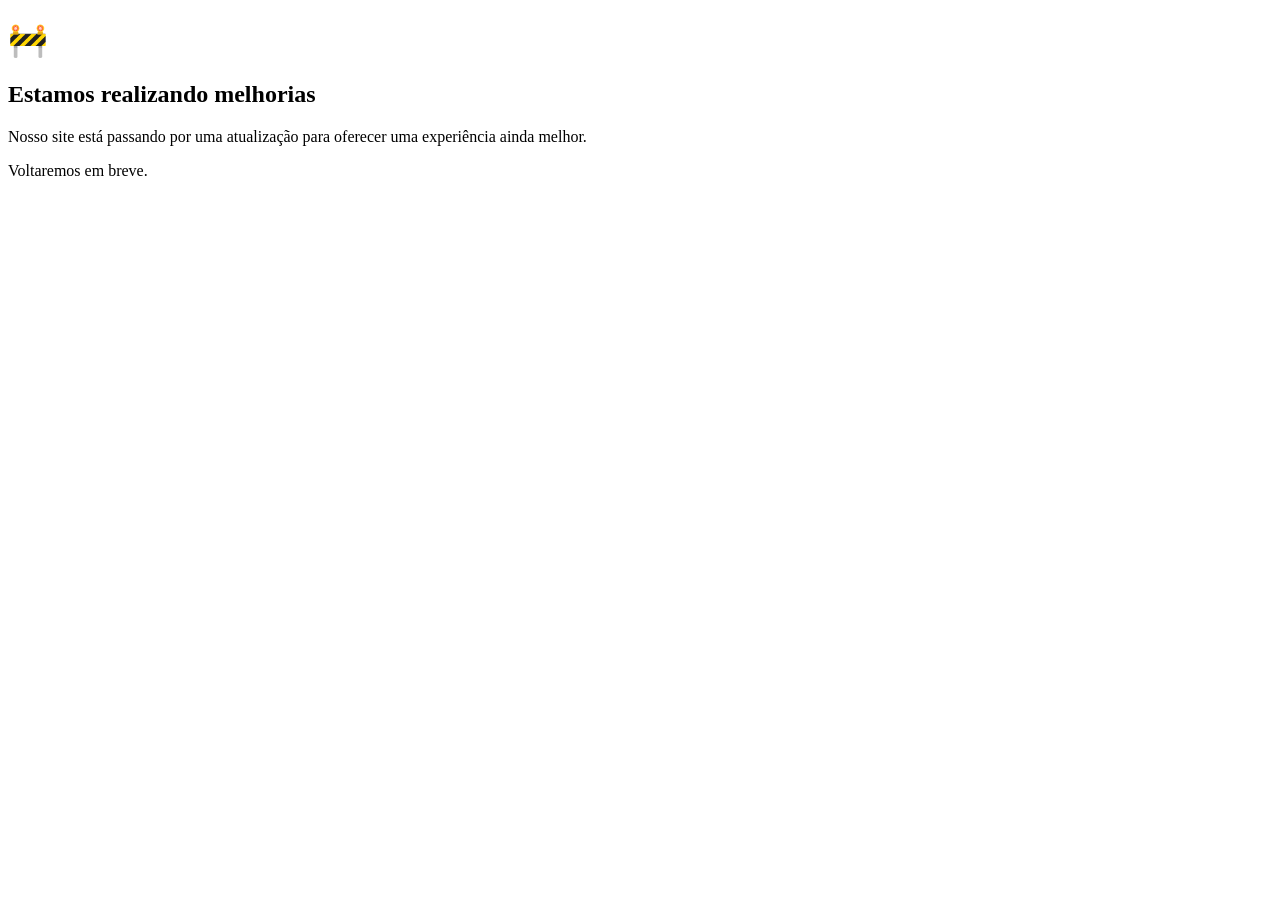
==== back_end/templates/maintenance.html @ 2bc40588 "Removing Amazon Links" ====
<!DOCTYPE html>
<html lang="pt-BR">
<head>
    <meta charset="UTF-8">
    <meta name="viewport" content="width=device-width, initial-scale=1.0">
    <title>Site em manutenção</title>

    <link rel="stylesheet" href="{{ url_for('static', filename='css/style.css') }}">
</head>
<body>

<div class="container">

    <h1>🚧</h1>

    <h2>Estamos realizando melhorias</h2>

    <p>
        Nosso site está passando por uma atualização para oferecer uma experiência ainda melhor.
    </p>

    <p class="small">
        Voltaremos em breve.
    </p>

</div>

</body>
</html>
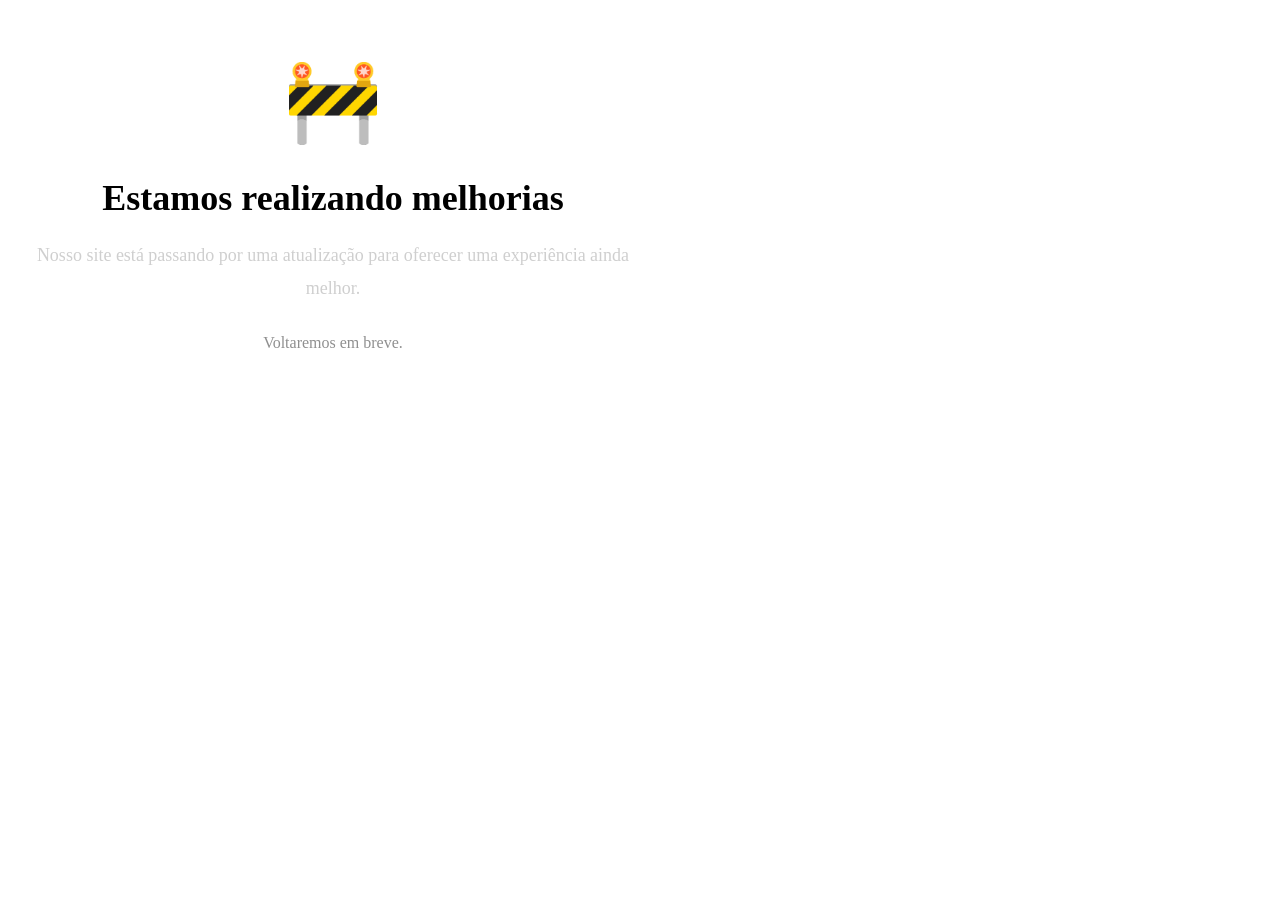
==== commit 3ab45587: "Removing Amazon Links" ====
--- a/back_end/templates/maintenance.html
+++ b/back_end/templates/maintenance.html
@@ -4,25 +4,22 @@
     <meta charset="UTF-8">
     <meta name="viewport" content="width=device-width, initial-scale=1.0">
     <title>Site em manutenção</title>
-
-    <link rel="stylesheet" href="{{ url_for('static', filename='css/style.css') }}">
 </head>
 <body>
 
-<div class="container">
+<div class="container" style="text-align: center; width: 90%; max-width: 650px;">
 
-    <h1>🚧</h1>
+    <h1 style="font-size: 80px; margin-bottom: 20px;">🚧</h1>
 
-    <h2>Estamos realizando melhorias</h2>
+    <h2 style="font-size: 36px; margin-bottom: 20px;">Estamos realizando melhorias</h2>
 
-    <p>
+    <p style="color: #cfcfcf; line-height: 1.8; font-size: 18px;">
         Nosso site está passando por uma atualização para oferecer uma experiência ainda melhor.
     </p>
 
-    <p class="small">
+    <p class="small" style="margin-top: 30px; color: #8f8f8f;">
         Voltaremos em breve.
     </p>
-
 </div>
 
 </body>
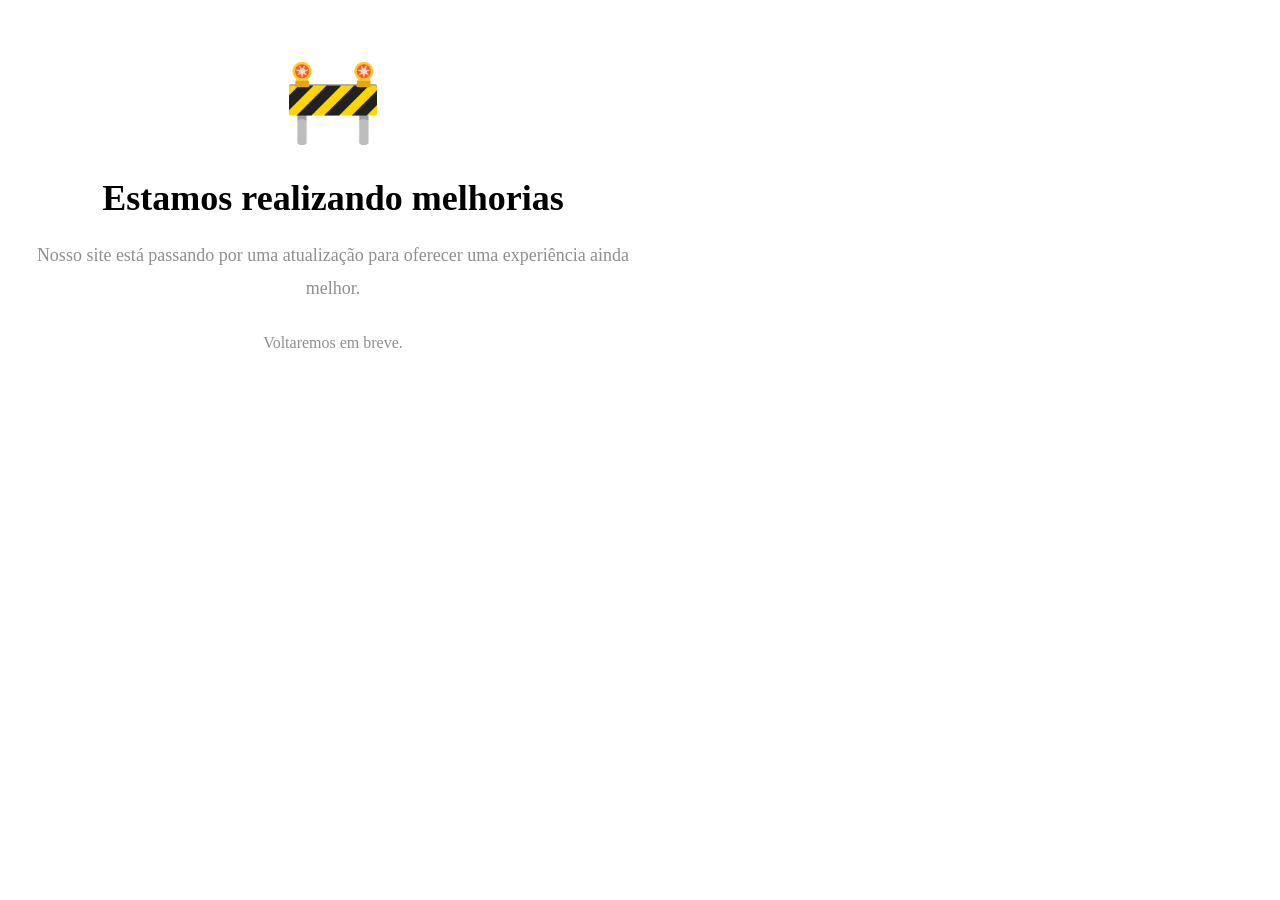
==== commit 54881101: "Removing Amazon Links" ====
--- a/back_end/templates/maintenance.html
+++ b/back_end/templates/maintenance.html
@@ -7,13 +7,13 @@
 </head>
 <body>
 
-<div class="container" style="text-align: center; width: 90%; max-width: 650px;">
+<div class="container" style="text-align: center; justify-content: center; width: 90%; max-width: 650px;">
 
     <h1 style="font-size: 80px; margin-bottom: 20px;">🚧</h1>
 
     <h2 style="font-size: 36px; margin-bottom: 20px;">Estamos realizando melhorias</h2>
 
-    <p style="color: #cfcfcf; line-height: 1.8; font-size: 18px;">
+    <p style="color: #8f8f8f; line-height: 1.8; font-size: 18px;">
         Nosso site está passando por uma atualização para oferecer uma experiência ainda melhor.
     </p>
 
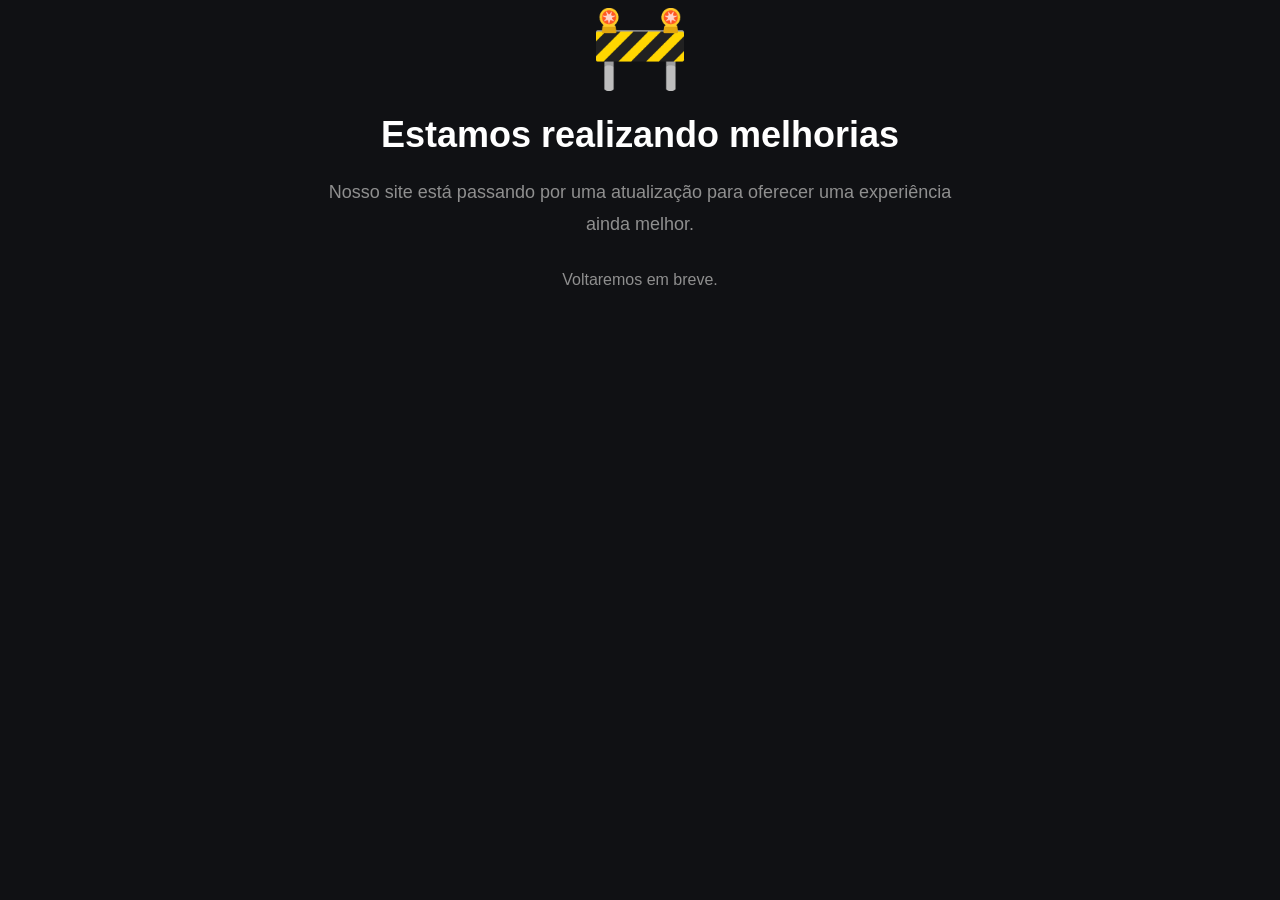
==== commit 592809d5: "Removing Amazon Links" ====
--- a/back_end/templates/maintenance.html
+++ b/back_end/templates/maintenance.html
@@ -5,9 +5,9 @@
     <meta name="viewport" content="width=device-width, initial-scale=1.0">
     <title>Site em manutenção</title>
 </head>
-<body>
+<body style="height: 100vh; display: flex; justify-content: center; background: #101114; color: #fff; font-family: Arial, Helvetica, sans-serif;">
 
-<div class="container" style="text-align: center; justify-content: center; width: 90%; max-width: 650px;">
+<div class="container" style="text-align: center; width: 90%; max-width: 650px;">
 
     <h1 style="font-size: 80px; margin-bottom: 20px;">🚧</h1>
 
@@ -21,6 +21,12 @@
         Voltaremos em breve.
     </p>
 </div>
-
+<style>
+    * {
+        margin: 0;
+        padding: 0;
+        box-sizing: border-box;
+    }
+</style>
 </body>
 </html>
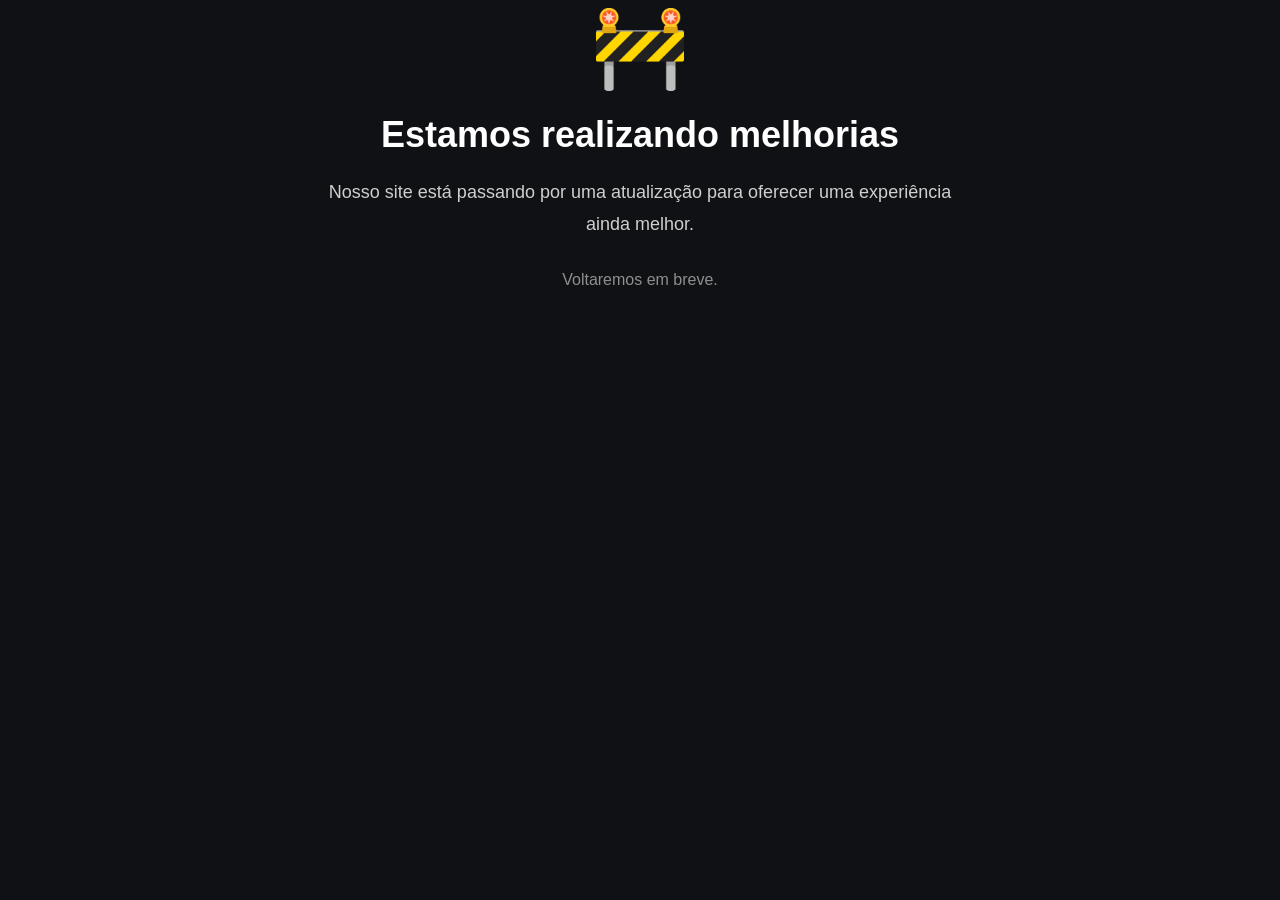
==== commit 2b52491e: "Removing Amazon Links" ====
--- a/back_end/templates/maintenance.html
+++ b/back_end/templates/maintenance.html
@@ -13,7 +13,7 @@
 
     <h2 style="font-size: 36px; margin-bottom: 20px;">Estamos realizando melhorias</h2>
 
-    <p style="color: #8f8f8f; line-height: 1.8; font-size: 18px;">
+    <p style="color: #cfcfcf; line-height: 1.8; font-size: 18px;">
         Nosso site está passando por uma atualização para oferecer uma experiência ainda melhor.
     </p>
 
